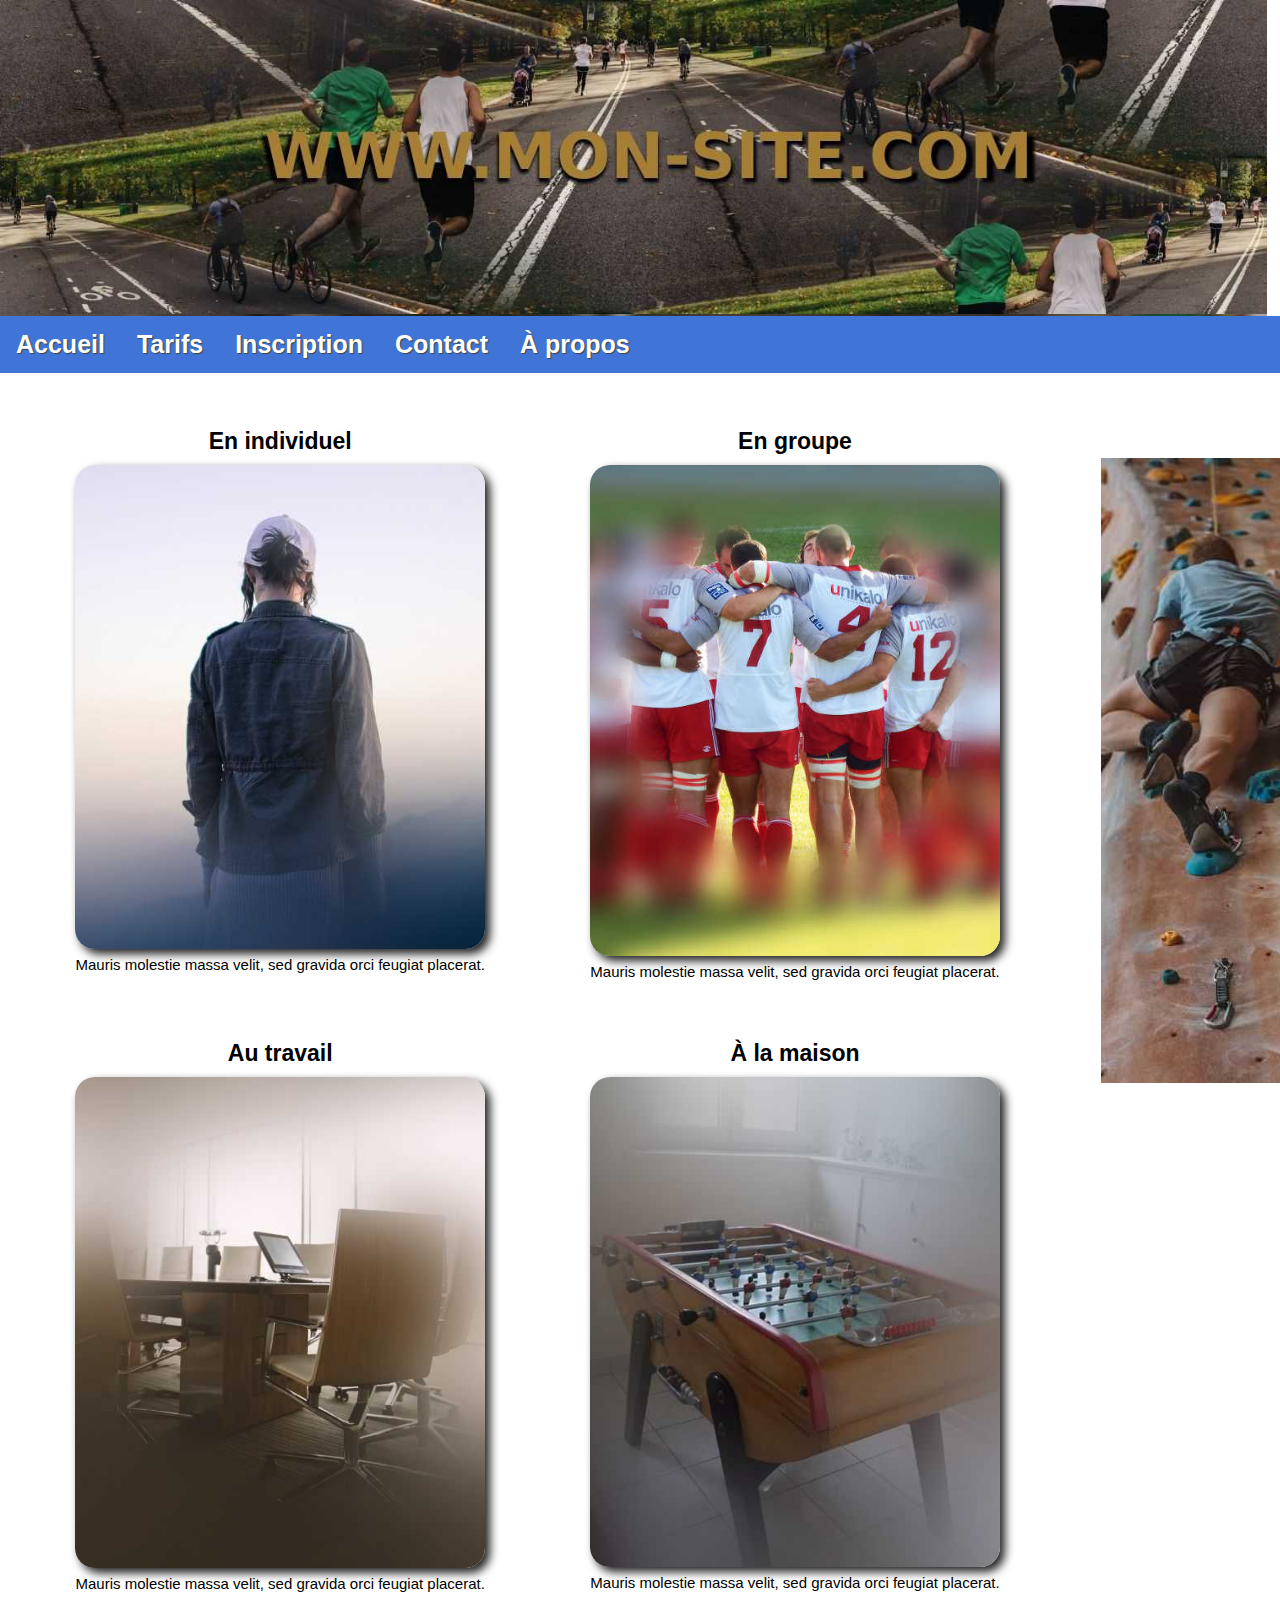
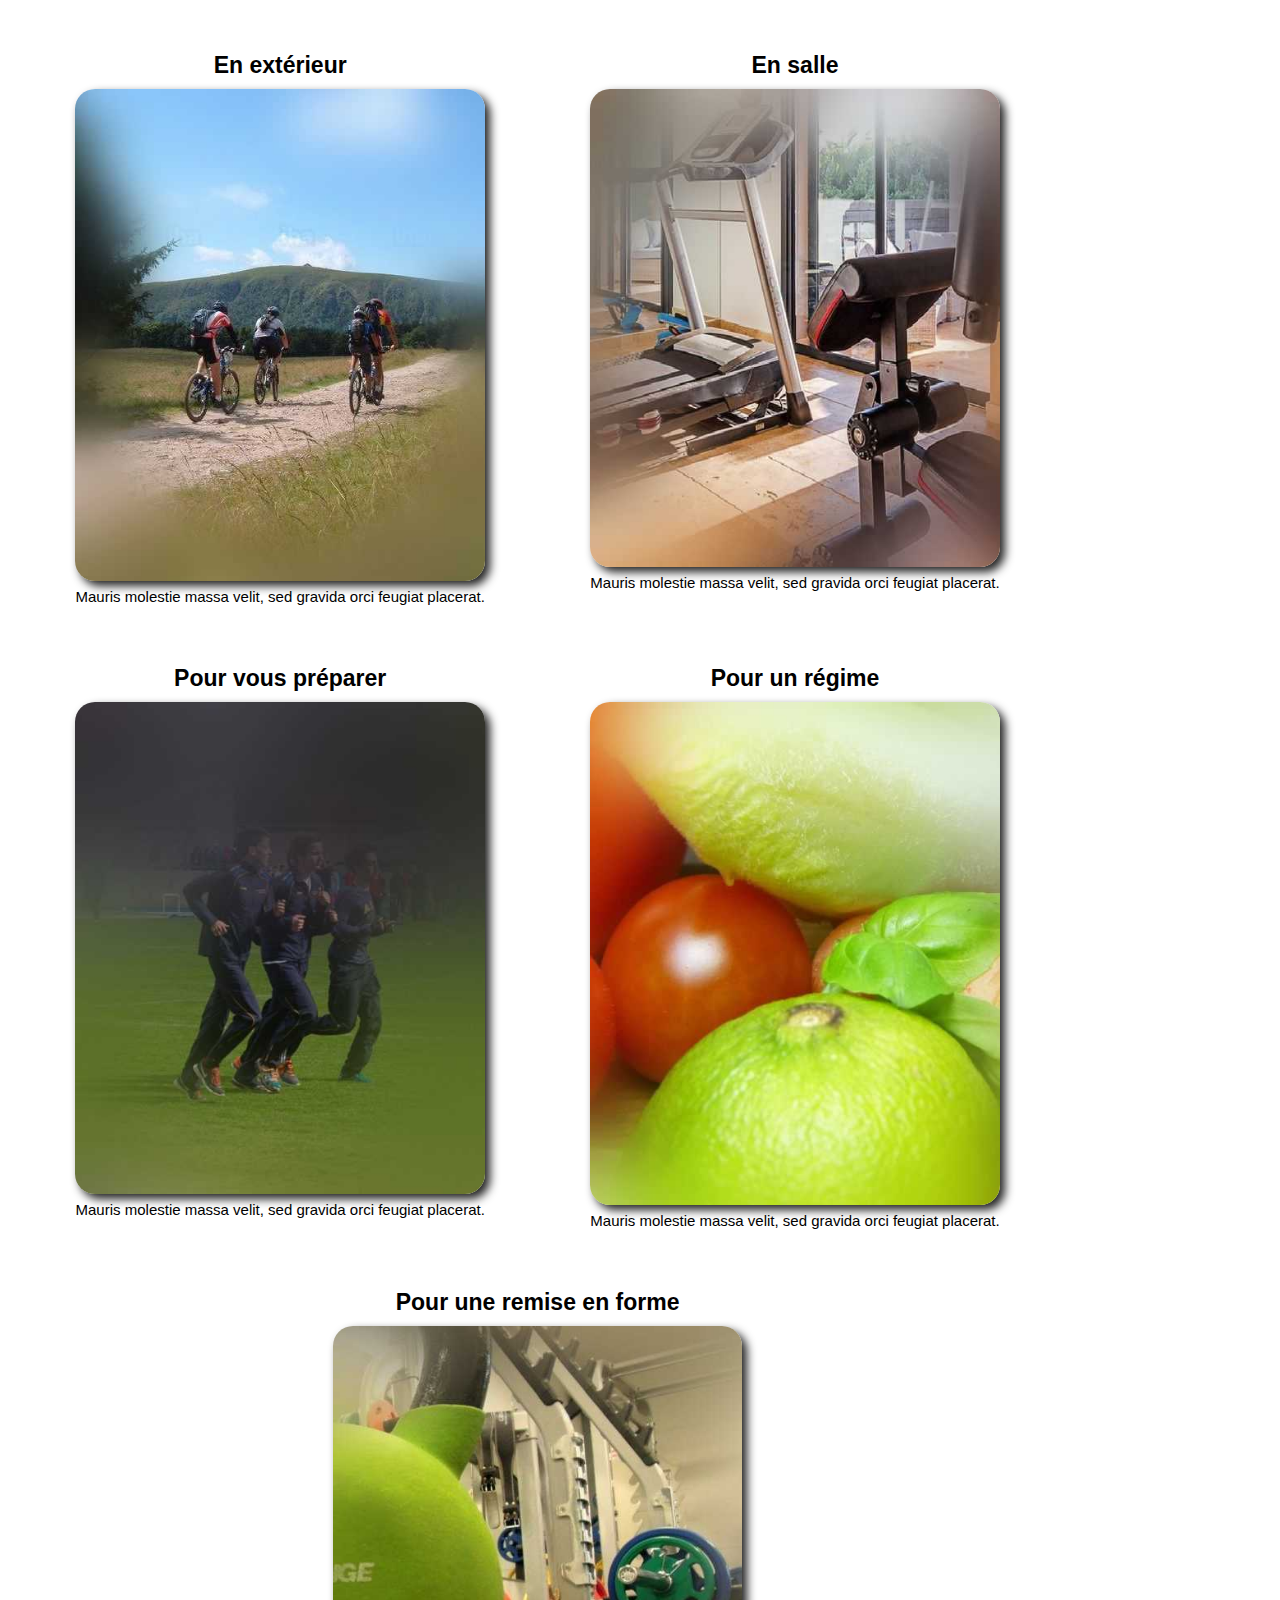
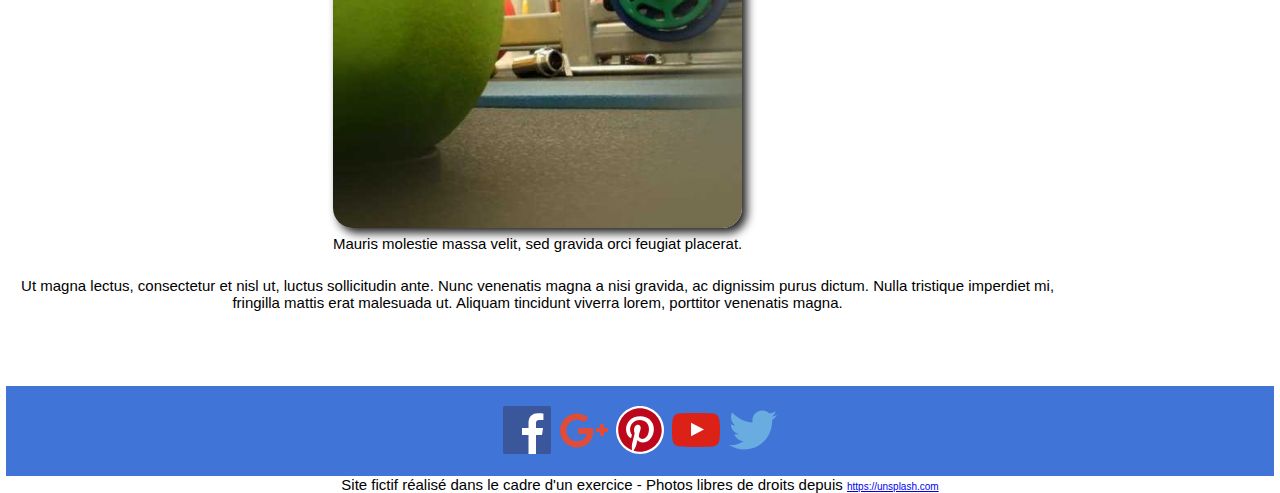
==== index.html @ 2d2733e8 "+index" ====
<!DOCTYPE html>
<html lang="fr">
	<head>
		<meta charset="UTF-8">
		<link rel="icon" type="image/png" href="./favicon.png" />
		<link rel="stylesheet" type="text/css" media="screen and (max-width: 576px)" href="./css/mobile.css">
		<link rel="stylesheet" type="text/css" media="screen and (min-width: 577px) and (max-width: 768px)" href="./css/tablette.css">
		<link rel="stylesheet" type="text/css" media="screen and (min-width: 769px)" href="./css/desktop.css">
		<title>Accueil</title>
	</head>
	<body>

		<header>
			<img src="./img/txt_ban-xl.jpg" alt="Banni&egrave;re">
		</header>

		<nav>
			<ul>
				<li><a href="./index.html" title="Accueil">Accueil</a></li>
				<li><a href="./tarifs.html" title="Tarifs">Tarifs</a></li>
				<li><a href="./inscription.html" title="Inscription">Inscription</a></li>
				<li><a href="./contact.html" title="Contact">Contact</a></li>
				<li><a href="./apropos.html" title="apropos.html">&Agrave; propos</a></li>
			</ul>
		</nav>

		<main>
			<section>
				<h2>En individuel</h2>
				<a href="#" title="#"><img src="./img/icone___individuel.jpeg" alt="individuel"></a>
				<p>Mauris molestie massa velit, sed gravida orci feugiat placerat.</p>
			</section>
			<section>
				<h2>En groupe</h2>
				<a href="#" title="#"><img src="./img/icone___groupe.jpg" alt="groupe"></a>
				<p>Mauris molestie massa velit, sed gravida orci feugiat placerat.</p>
			</section>
			<section>
				<h2>Au travail</h2>
				<a href="#" title="#"><img src="./img/icone___travail.jpeg" alt="travail"></a>
				<p>Mauris molestie massa velit, sed gravida orci feugiat placerat.</p>
			</section>
			<section>
				<h2>&Agrave; la maison</h2>
				<a href="#" title="#"><img src="./img/icone___maison.jpeg" alt="maison"></a>
				<p>Mauris molestie massa velit, sed gravida orci feugiat placerat.</p>
			</section>
			<section>
				<h2>En ext&eacute;rieur</h2>
				<a href="#" title="#"><img src="./img/icone___exterieur.jpeg" alt="exterieur"></a>
				<p>Mauris molestie massa velit, sed gravida orci feugiat placerat.</p>
			</section>
			<section>
				<h2>En salle</h2>
				<a href="#" title="#"><img src="./img/icone___salle.jpeg" alt="salle"></a>
				<p>Mauris molestie massa velit, sed gravida orci feugiat placerat.</p>
			</section>
			<section>
				<h2>Pour vous préparer</h2>
				<a href="#" title="#"><img src="./img/icone___preparation.jpeg" alt="preparation"></a>
				<p>Mauris molestie massa velit, sed gravida orci feugiat placerat.</p>
			</section>
			<section>
				<h2>Pour un régime</h2>
				<a href="#" title="#"><img src="./img/icone___regime.jpeg" alt="regime"></a>
				<p>Mauris molestie massa velit, sed gravida orci feugiat placerat.</p>
			</section>
			<section>
				<h2>Pour une remise en forme</h2>
				<a href="#" title="#"><img src="./img/icone___remise-en-forme.jpeg" alt="remise en forme"></a>
				<p>Mauris molestie massa velit, sed gravida orci feugiat placerat.</p>
			</section>

			<article>	
				<p>Ut magna lectus, consectetur et nisl ut, luctus sollicitudin ante. Nunc venenatis magna a nisi gravida, ac dignissim purus dictum. Nulla tristique imperdiet mi, fringilla mattis erat malesuada ut. Aliquam tincidunt viverra lorem, porttitor venenatis magna.</p>		
			</article>
		</main>

		<aside></aside>

		<section><!-- ***** SECTION : RÉSEAUX SOCIAUX ********************** -->
			<a href="#" title="Facebook"><img src="./img/logos/facebook.svg" alt="Facebook"></a> &nbsp;
			<a href="#" title="Google+"><img src="./img/logos/google-plus.svg" alt="GooglePlus"></a> &nbsp;
			<a href="#" title="Pinterest"><img src="./img/logos/pinterest.svg" alt="Pinterest"></a> &nbsp;
			<a href="#" title="Youtube"><img src="./img/logos/youtube.svg" alt="Youtube"></a> &nbsp;
			<a href="#" title="Twitter"><img src="./img/logos/twitter.svg" alt="Twitter"></a>
		</section>

		<footer>
			<p>Site fictif réalisé dans le cadre d'un exercice - Photos libres de droits depuis <a href="https://unsplash.com" title="Unsplash">https://unsplash.com</a></p>	
		</footer>
	</body>
</html>
---- css/mobile.css ----
/* --- VERSION MOBILE ------------------ */
* {
	margin: 0 auto;
	padding: 0 auto;
	font-family: Verdana, sans-serif;
	font-size: 10px;
	background-color: #FFFFFF;
}
h1 { text-align: left; }
/* --- VERSION MOBILE ------------------ */
---- css/tablette.css ----
/* --- VERSION TABLETTE ------------------ */
* {
	margin: 0 auto;
	padding: 0 auto;
	font-family: Verdana, sans-serif;
	font-size: 10px;
	background-color: #FFFFFF;
}
h1 { text-align: right; }
/* --- VERSION TABLETTE ------------------ */
---- css/desktop.css ----
/* --- VERSION DESKTOP ------------------ */
* {
	margin: 0;
	padding: 0;
	font-family: Verdana, Arial, sans-serif;
	font-size: 10px;
	text-align: center;
}
/* /// header ////////////////////////// */
header {
	background-image:url("../img/ban-xl-flou.jpg");
	width: 99vw;
}
header > img {
	animation: 3s 1 slideBan;
	width: 99vw;
}
@keyframes slideBan {
	from {
	-webkit-clip-path: polygon(-5% 0%, 0% 50%, -5% 100%, -10% 100%, -15% 50%, -10% 0%);
	clip-path: polygon(-5% 0%, 0% 50%, -5% 100%, -10% 100%, -15% 50%, -10% 0%);    
	}
	to {
	-webkit-clip-path: polygon(100% 0%, 110% 50%, 100% 100%, 0% 100%, 0% 50%, 0% 0%);
  clip-path: polygon(100% 0%, 110% 50%, 100% 100%, 0% 100%, 0% 50%, 0% 0%);	
	}
}
nav {
	position: -webkit-sticky; /* Chrome, Safari, Android */
	position: sticky;
	top: 0;
}
nav > ul {
	list-style-type: none;
	background-color: #4074D7;
	margin: 0;
	padding: 0;
	overflow: hidden;
}
nav > ul > li {
	display: block;
	text-align: center;
	font-size: 2.5rem;
	color: #FFFFFF;
	font-weight: bold;
	float: left;
	text-shadow: 1px 1px 1px #444444;
	padding: 14px 16px;
}
nav > ul > li:hover {
	background-color: #D9903F;
}
nav > ul > li > a:link, a:active, a:visited {
	display: block;
	text-align: center;
	font-size: 2.5rem;
	color: #FFFFFF;
	font-weight: bold;
	text-decoration: none;
}
/* /// main ///////////////////////////// */
main {
	margin-bottom: 40px;
	float: left;
	width: 84vw;
}
h2 {
	font-size: 2.3em;
	text-align: center;
	margin-top: 20px;
	margin-bottom: 10px;
}
main > section > a > img {
	border: 0;
	width: 80%;
	height: 80%;
	box-shadow: 5px 5px 10px #222222;
	border-radius: 20px;
}
section {
	width: 40vw;
	display: inline-block;
	vertical-align: top;
	margin-top: 35px;
}
section > p {
	font-size: 1.5rem;
	padding: 5px;
	text-align: center;
}
/*main > section:nth-child(3) {
	background-image: url("../img/aside.jpg");
	width: 200px;
	height: 625px;
	margin-top: 70px;
}*/
aside {
	background-image: url("../img/aside.jpg");
	background-repeat: no-repeat;
	width: 14vw;
	height: 625px;
	float: right;
	margin-top: 85px;
}
main > article > p {
	font-size: 1.5rem;
	padding-top: 20px;
}
/* /// RÉSEAUX SOCIAUX /////////////////// */
body > section {
	padding-top: 20px;
	padding-bottom: 20px;
	width: 99vw;
	background-color: #4074D7;
}
/* /// footer /////////////////////////// */
footer > p {
	font-size: 1.5rem;
}
footer > p ~ a:link, p ~ a:active, p ~ a:visited {
	color: #4074D7;
	font-size: 1.5rem;
}
footer > p ~ a:hover {
	color: #000000;
	font-size: 1.5rem;
}
/* --- VERSION DESKTOP ------------------ */
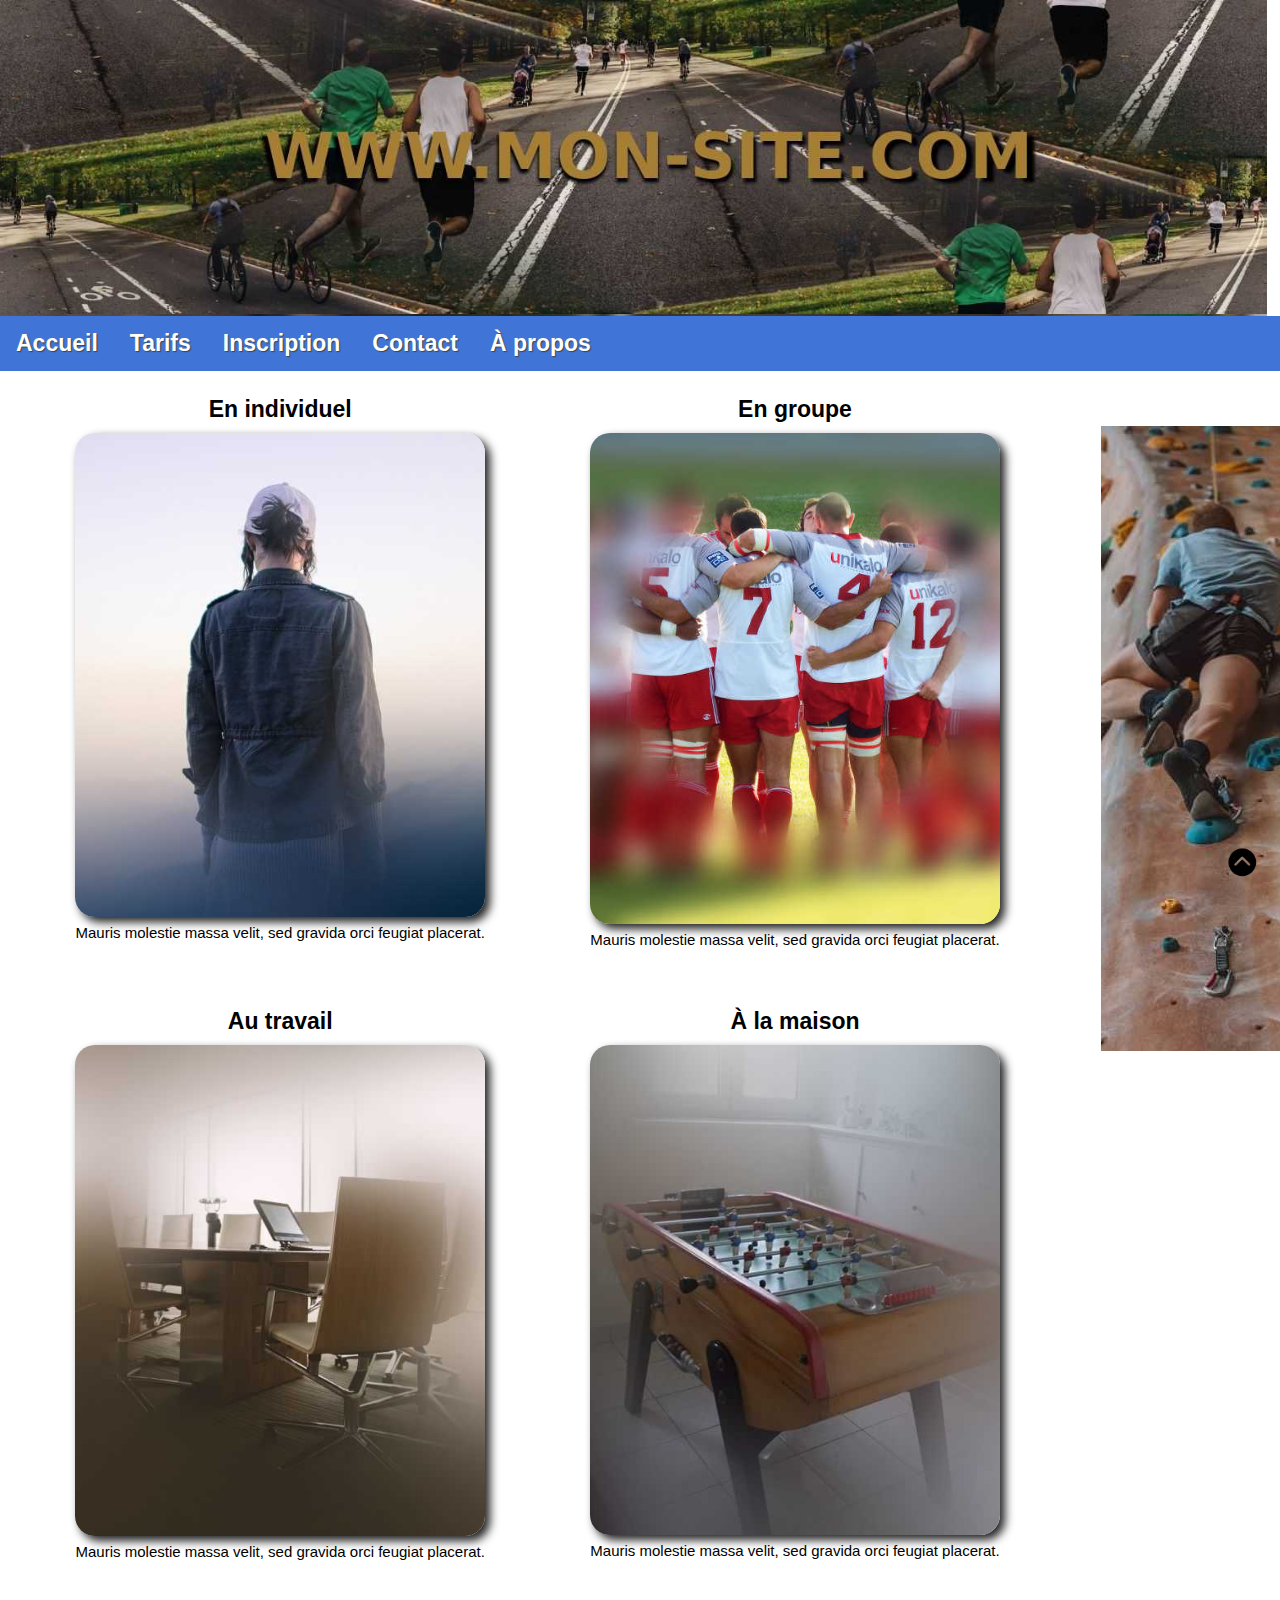
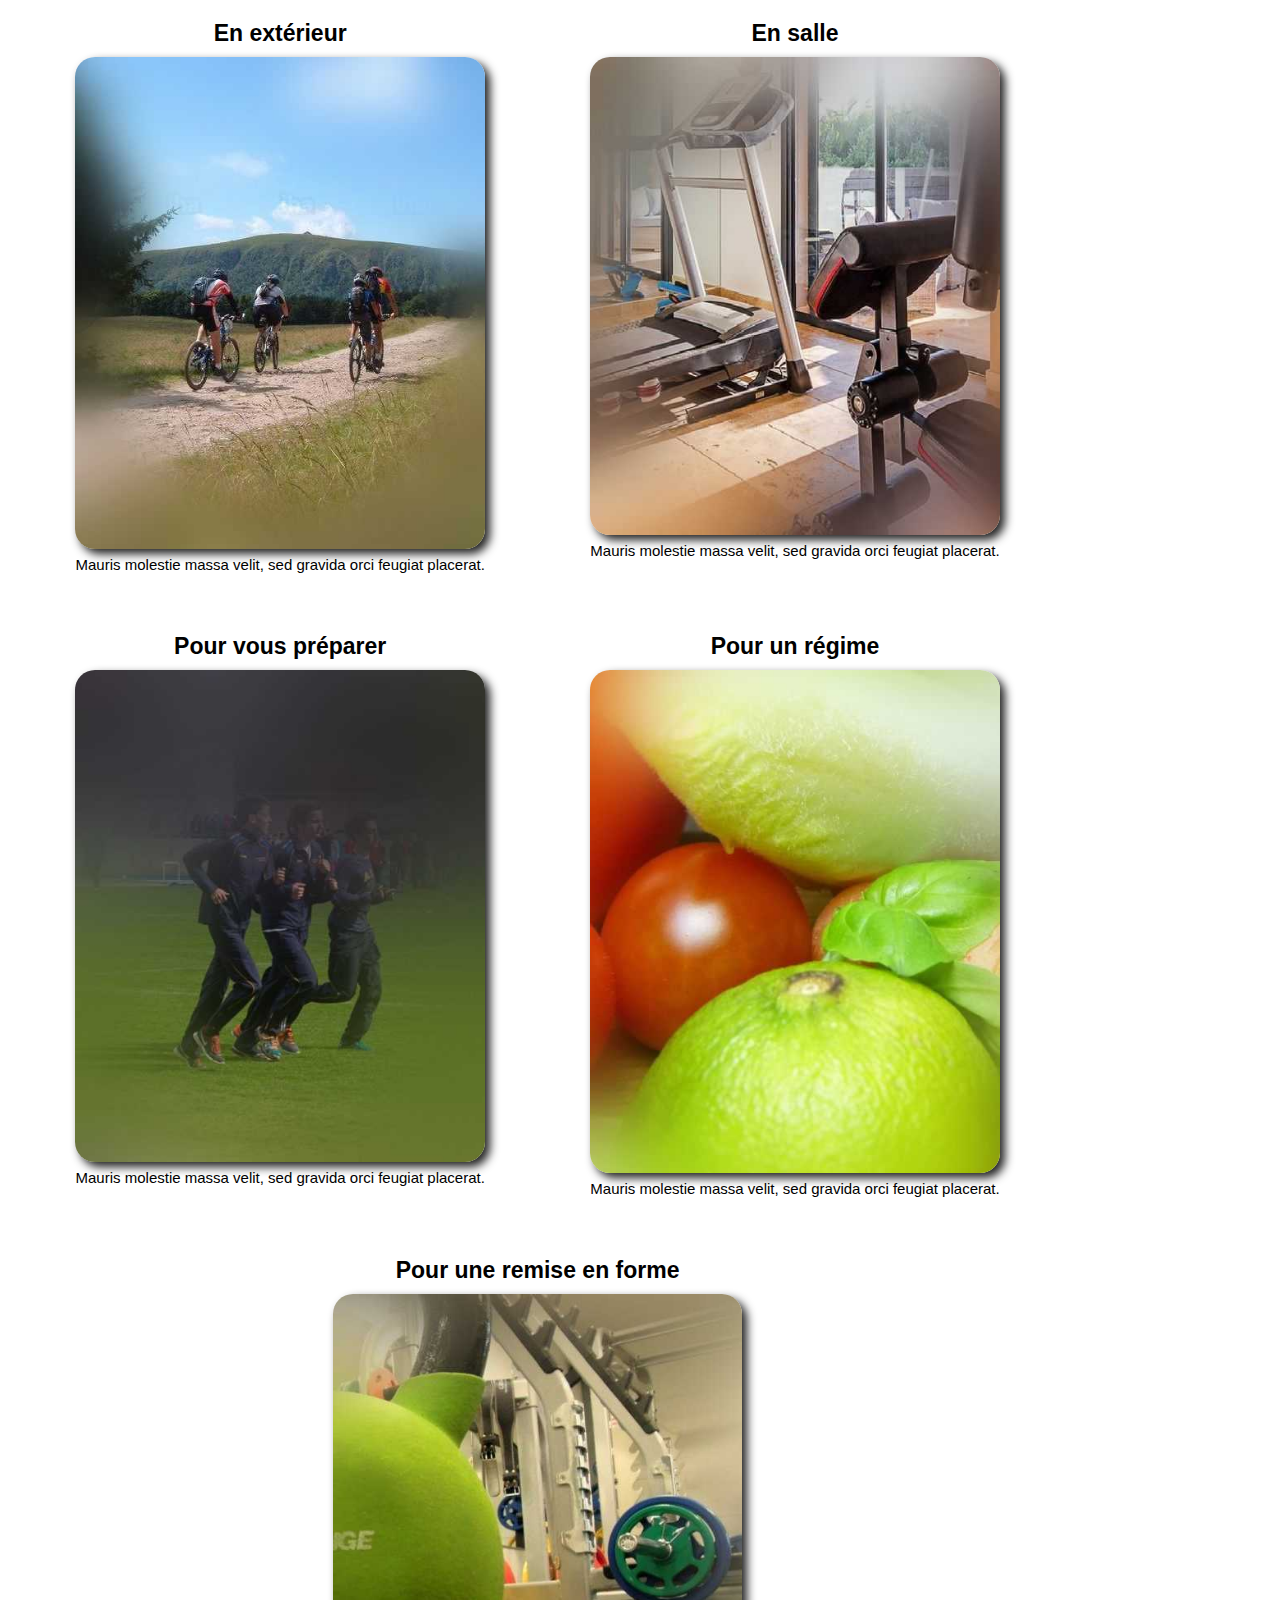
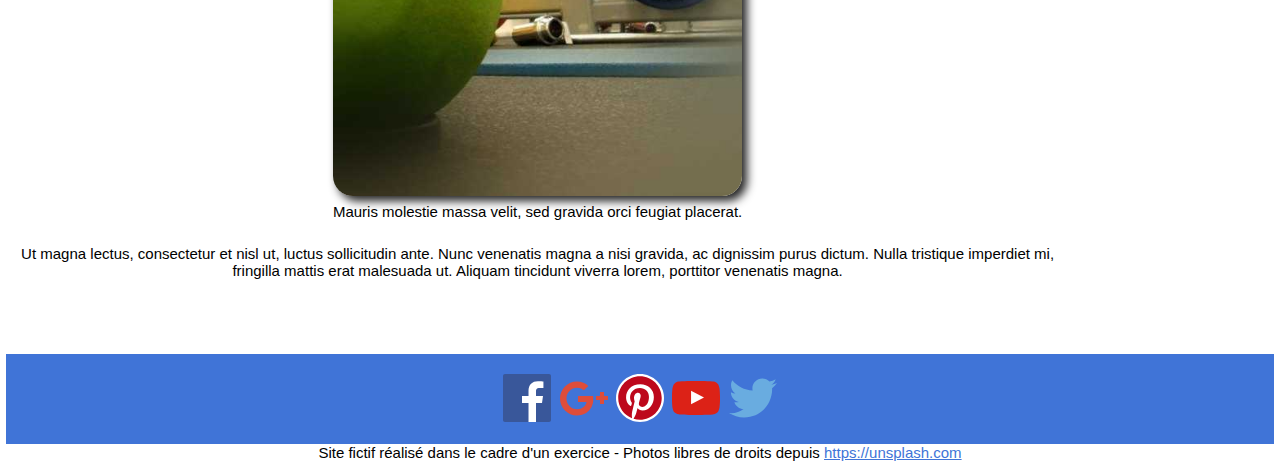
==== commit 768dbf17: "fini" ====
--- a/index.html
+++ b/index.html
@@ -8,7 +8,7 @@
 		<link rel="stylesheet" type="text/css" media="screen and (min-width: 769px)" href="./css/desktop.css">
 		<title>Accueil</title>
 	</head>
-	<body>
+	<body id="top">
 
 		<header>
 			<img src="./img/txt_ban-xl.jpg" alt="Banni&egrave;re">
@@ -89,5 +89,6 @@
 		<footer>
 			<p>Site fictif réalisé dans le cadre d'un exercice - Photos libres de droits depuis <a href="https://unsplash.com" title="Unsplash">https://unsplash.com</a></p>	
 		</footer>
+		<div id="retour"><a href="#top" title="top"><img src="./img/top.png" alt="top" /></a></div>
 	</body>
 </html>
--- a/css/mobile.css
+++ b/css/mobile.css
@@ -1,10 +1,243 @@
 /* --- VERSION MOBILE ------------------ */
 * {
-	margin: 0 auto;
-	padding: 0 auto;
-	font-family: Verdana, sans-serif;
+	margin: 0;
+	padding: 0;
+	font-family: Verdana, Arial, sans-serif;
 	font-size: 10px;
+	text-align: center;
+}
+/* /// header ////////////////////////// */
+header {
+	background-image:url("../img/ban-xl-flou.jpg");
+	width: 99vw;
+}
+header > img {
+	animation: 3s 1 slideBan;
+	width: 99vw;
+}
+@keyframes slideBan {
+	from {
+	-webkit-clip-path: polygon(-5% 0%, 0% 50%, -5% 100%, -10% 100%, -15% 50%, -10% 0%);
+	clip-path: polygon(-5% 0%, 0% 50%, -5% 100%, -10% 100%, -15% 50%, -10% 0%);    
+	}
+	to {
+	-webkit-clip-path: polygon(100% 0%, 110% 50%, 100% 100%, 0% 100%, 0% 50%, 0% 0%);
+  clip-path: polygon(100% 0%, 110% 50%, 100% 100%, 0% 100%, 0% 50%, 0% 0%);	
+	}
+}
+nav {
+	position: -webkit-sticky; /* Chrome, Safari, Android */
+	position: sticky;
+	top: 0;
+}
+nav > ul {
+	list-style-type: none;
+	background-color: #4074D7;
+	margin: 0;
+	padding: 0;
+	overflow: hidden;
+}
+nav > ul > li {
+	display: block;
+	text-align: center;
+	color: #FFFFFF;
+	font-weight: bold;
+	float: left;
+	text-shadow: 1px 1px 1px #444444;
+	padding: 14px 16px;
+}
+nav > ul > li:hover {
+	background-color: #D9903F;
+}
+nav > ul > li > a:link, a:active, a:visited {
+	display: block;
+	text-align: center;
+	font-size: 1.5rem;
+	color: #FFFFFF;
+	font-weight: bold;
+	text-decoration: none;
+}
+/* /// main ///////////////////////////// */
+main {
+	margin-bottom: 40px;
+	margin-top: -30px;
+	float: left;
+	width: 99vw;
+}
+h2 {
+	font-size: 2.3em;
+	text-align: center;
+	margin-top: 20px;
+	margin-bottom: 10px;
+}
+main > section > a > img {
+	border: 0;
+	width: 80%;
+	height: 80%;
+	box-shadow: 5px 5px 10px #222222;
+	border-radius: 20px;
+}
+section {
+	width: 40vw;
+	display: inline-block;
+	vertical-align: top;
+	margin-top: 35px;
+}
+section > p {
+	font-size: 1.5rem;
+	padding: 5px;
+	text-align: center;
+}
+/*main > section:nth-child(3) {
+	background-image: url("../img/aside.jpg");
+	width: 200px;
+	height: 625px;
+	margin-top: 70px;
+}*/
+aside {
+	display: none;
+}
+main > article > p {
+	font-size: 1.5rem;
+	padding-top: 20px;
+}
+main > p {
+	font-size: 1.5rem;
+}
+.apropos {
+	float: left;
+	margin-top: 85px;
+}
+.apropos_p {
+	margin-top: 85px;
+}
+.apropos_p > p {
+	font-size: 1.5rem;
+	text-align: left;
+	margin-bottom: 15px;
+	padding: 15px;
+}
+/* /// FORMULAIRES /////////////////////// */
+form {
+	padding: 15px;
+}
+fieldset {
+	background-color: #EEEEEE;
+	padding: 20px;
+	width: 85vw;
+}
+legend {
+	font-weight: bold;
+	font-size: 2.3rem;
+	margin-top: 60px;
+}
+label {
+	font-size: 1.5rem;
+}
+.gauche {
+	display: block;
+	text-align: left;
+	padding: 8px 8px 8px 0;
+}
+.droite {
+	display: block;
+	text-align: left;
+	padding: 5px 0 5px 5px;
+}
+input {
+	width: 100%;
+	border: 1px solid #4074d7;
+	font-size: 1.5rem;
+	text-align: left;
+	padding: 3px;
+}
+textarea {
+	width: 100%;
+	border: 1px solid #4074d7;
+	text-align: left;
+	padding: 3px;
+	font-size: 1.5rem;
+}
+input[type=submit] {
+	width: 80px;
+	background-color: #4074D7;
+	font-size: 1.5rem;
+	color: #FFFFFF;
+	border-color: #BBB;
+	border-radius: 5px;
+	text-align: center;
+}
+input[type=reset] {
+	width: 80px;
+	background-color: #FF0000;
+	font-size: 1.5rem;
+	color: #FFFFFF;
+	border-color: #BBB;
+	border-radius: 5px;
+	text-align: center;
+}
+/* /// TARIFS : TABLEAU ////////////////// */
+table {
+	margin-top: 60px;
+	border-collapse: collapse;
+	width: 98vw;
+}
+caption {	
+	font-size: 2rem;	
+	font-weight: bold;
+}
+thead > tr > th {
 	background-color: #FFFFFF;
 }
-h1 { text-align: left; }
+th {
+	font-size: 1.8rem;	
+	padding: 10px;
+}
+th:nth-child(1) {
+	width: 17%;
+}
+th:nth-child(2) {
+	width: 83%;
+	text-align: left;
+}
+tr:nth-child(odd) {
+	background-color: #D9903F;
+}
+td {
+	font-size: 1.5rem;	
+	padding: 10px;
+}
+td:nth-child(2) {
+	text-align: left;
+}
+/* /// RÉSEAUX SOCIAUX /////////////////// */
+body > section {
+	padding-top: 20px;
+	padding-bottom: 20px;
+	width: 99vw;
+	background-color: #4074D7;
+}
+/* /// footer /////////////////////////// */
+footer > p {
+	font-size: 1.5rem;
+}
+body > footer > p > a:link, p > a:active, p > a:visited {
+	color: #4074D7;
+	font-size: 1.5rem;
+}
+body > footer > p > a:hover {
+	color: #000000;
+	font-size: 1.5rem;
+}
+#retour > a:link, a:visited, a:active, a:hover {
+	text-decoration: none;
+}
+#retour > a > img {
+	position: fixed;
+	right: 20px;
+	bottom: 20px;
+	border: 0;
+	width: 35px;
+	height: 35px;
+}
 /* --- VERSION MOBILE ------------------ */
--- a/css/tablette.css
+++ b/css/tablette.css
@@ -1,10 +1,248 @@
 /* --- VERSION TABLETTE ------------------ */
 * {
-	margin: 0 auto;
-	padding: 0 auto;
-	font-family: Verdana, sans-serif;
+	margin: 0;
+	padding: 0;
+	font-family: Verdana, Arial, sans-serif;
 	font-size: 10px;
+	text-align: center;
+}
+/* /// header ////////////////////////// */
+header {
+	background-image:url("../img/ban-xl-flou.jpg");
+	width: 99vw;
+}
+header > img {
+	animation: 3s 1 slideBan;
+	width: 99vw;
+}
+@keyframes slideBan {
+	from {
+	-webkit-clip-path: polygon(-5% 0%, 0% 50%, -5% 100%, -10% 100%, -15% 50%, -10% 0%);
+	clip-path: polygon(-5% 0%, 0% 50%, -5% 100%, -10% 100%, -15% 50%, -10% 0%);    
+	}
+	to {
+	-webkit-clip-path: polygon(100% 0%, 110% 50%, 100% 100%, 0% 100%, 0% 50%, 0% 0%);
+  clip-path: polygon(100% 0%, 110% 50%, 100% 100%, 0% 100%, 0% 50%, 0% 0%);	
+	}
+}
+nav {
+	position: -webkit-sticky; /* Chrome, Safari, Android */
+	position: sticky;
+	top: 0;
+}
+nav > ul {
+	list-style-type: none;
+	background-color: #4074D7;
+	margin: 0;
+	padding: 0;
+	overflow: hidden;
+}
+nav > ul > li {
+	display: block;
+	text-align: center;
+	color: #FFFFFF;
+	font-weight: bold;
+	float: left;
+	text-shadow: 1px 1px 1px #444444;
+	padding: 14px 16px;
+}
+nav > ul > li:hover {
+	background-color: #D9903F;
+}
+nav > ul > li > a:link, a:active, a:visited {
+	display: block;
+	text-align: center;
+	font-size: 1.7rem;
+	color: #FFFFFF;
+	font-weight: bold;
+	text-decoration: none;
+}
+/* /// main ///////////////////////////// */
+main {
+	margin-bottom: 40px;
+	margin-top: -30px;
+	float: left;
+	width: 99vw;
+}
+h2 {
+	font-size: 2.3em;
+	text-align: center;
+	margin-top: 20px;
+	margin-bottom: 10px;
+}
+main > section > a > img {
+	border: 0;
+	width: 80%;
+	height: 80%;
+	box-shadow: 5px 5px 10px #222222;
+	border-radius: 20px;
+}
+section {
+	width: 40vw;
+	display: inline-block;
+	vertical-align: top;
+	margin-top: 35px;
+}
+section > p {
+	font-size: 1.5rem;
+	padding: 5px;
+	text-align: center;
+}
+/*main > section:nth-child(3) {
+	background-image: url("../img/aside.jpg");
+	width: 200px;
+	height: 625px;
+	margin-top: 70px;
+}*/
+aside {
+	display: none;
+}
+main > article > p {
+	font-size: 1.5rem;
+	padding-top: 20px;
+}
+main > p {
+	font-size: 1.5rem;
+}
+.apropos {
+	float: left;
+	margin-top: 85px;
+}
+.apropos_p {
+	margin-top: 85px;
+}
+.apropos_p > p {
+	font-size: 1.5rem;
+	text-align: left;
+	margin-bottom: 15px;
+	padding: 15px;
+}
+/* /// FORMULAIRES /////////////////////// */
+form {
+	width: 80vw;
+	padding: 15px;
+}
+fieldset {
+	background-color: #EEEEEE;
+	padding: 20px;
+	width: 90vw;
+}
+legend {
+	font-weight: bold;
+	font-size: 2.3rem;
+	margin-top: 60px;
+}
+label {
+	font-size: 1.5rem;
+}
+.gauche {
+	width: 30%;
+	display: inline;
+	float: left;
+	text-align: right;
+	padding: 8px 8px 8px 0;
+}
+.droite {
+	width: 45%;
+	display: inline;
+	float: left;
+	text-align: left;
+	padding: 5px 0 5px 5px;
+}
+input {
+	width: 100%;
+	border: 1px solid #4074d7;
+	font-size: 1.5rem;
+	text-align: left;
+	padding: 3px;
+}
+textarea {
+	width: 100%;
+	border: 1px solid #4074d7;
+	text-align: left;
+	padding: 3px;
+	font-size: 1.5rem;
+}
+input[type=submit] {
+	width: 80px;
+	background-color: #4074D7;
+	font-size: 1.5rem;
+	color: #FFFFFF;
+	border-color: #BBB;
+	border-radius: 5px;
+	text-align: center;
+}
+input[type=reset] {
+	width: 80px;
+	background-color: #FF0000;
+	font-size: 1.5rem;
+	color: #FFFFFF;
+	border-color: #BBB;
+	border-radius: 5px;
+	text-align: center;
+}
+/* /// TARIFS : TABLEAU ////////////////// */
+table {
+	margin-top: 60px;
+	border-collapse: collapse;
+	width: 98vw;
+}
+caption {	
+	font-size: 2rem;	
+	font-weight: bold;
+}
+thead > tr > th {
 	background-color: #FFFFFF;
 }
-h1 { text-align: right; }
+th {
+	font-size: 1.8rem;	
+	padding: 10px;
+}
+th:nth-child(1) {
+	width: 17%;
+}
+th:nth-child(2) {
+	width: 83%;
+	text-align: left;
+}
+tr:nth-child(odd) {
+	background-color: #D9903F;
+}
+td {
+	font-size: 1.5rem;	
+	padding: 10px;
+}
+td:nth-child(2) {
+	text-align: left;
+}
+/* /// RÉSEAUX SOCIAUX /////////////////// */
+body > section {
+	padding-top: 20px;
+	padding-bottom: 20px;
+	width: 99vw;
+	background-color: #4074D7;
+}
+/* /// footer /////////////////////////// */
+footer > p {
+	font-size: 1.5rem;
+}
+body > footer > p > a:link, p > a:active, p > a:visited {
+	color: #4074D7;
+	font-size: 1.5rem;
+}
+body > footer > p > a:hover {
+	color: #000000;
+	font-size: 1.5rem;
+}
+#retour > a:link, a:visited, a:active, a:hover {
+	text-decoration: none;
+}
+#retour > a > img {
+	position: fixed;
+	right: 20px;
+	bottom: 20px;
+	border: 0;
+	width: 35px;
+	height: 35px;
+}
 /* --- VERSION TABLETTE ------------------ */
--- a/css/desktop.css
+++ b/css/desktop.css
@@ -40,7 +40,6 @@
 nav > ul > li {
 	display: block;
 	text-align: center;
-	font-size: 2.5rem;
 	color: #FFFFFF;
 	font-weight: bold;
 	float: left;
@@ -53,7 +52,7 @@
 nav > ul > li > a:link, a:active, a:visited {
 	display: block;
 	text-align: center;
-	font-size: 2.5rem;
+	font-size: 2.3rem;
 	color: #FFFFFF;
 	font-weight: bold;
 	text-decoration: none;
@@ -61,6 +60,7 @@
 /* /// main ///////////////////////////// */
 main {
 	margin-bottom: 40px;
+	margin-top: -30px;
 	float: left;
 	width: 84vw;
 }
@@ -100,11 +100,122 @@
 	width: 14vw;
 	height: 625px;
 	float: right;
+	margin-top: 55px;
+}
+main > article > p {
+	font-size: 1.5rem;
+	padding-top: 20px;
+}
+main > p {
+	font-size: 1.5rem;
+}
+.apropos {
+	float: left;
 	margin-top: 85px;
 }
-main > article > p {
-	font-size: 1.5rem;
-	padding-top: 20px;
+.apropos_p {
+	margin-top: 85px;
+}
+.apropos_p > p {
+	font-size: 1.5rem;
+	text-align: left;
+	margin-bottom: 15px;
+}
+/* /// FORMULAIRES /////////////////////// */
+form {
+	width: 80vw;
+	padding: 15px;
+}
+fieldset {
+	background-color: #EEEEEE;
+	padding: 20px;
+}
+legend {
+	font-weight: bold;
+	font-size: 2.3rem;
+	margin-top: 60px;
+}
+label {
+	font-size: 1.5rem;
+}
+.gauche {
+	width: 30%;
+	display: inline;
+	float: left;
+	text-align: right;
+	padding: 8px 8px 8px 0;
+}
+.droite {
+	width: 45%;
+	display: inline;
+	float: left;
+	text-align: left;
+	padding: 5px 0 5px 5px;
+}
+input {
+	width: 100%;
+	border: 1px solid #4074d7;
+	font-size: 1.5rem;
+	text-align: left;
+	padding: 3px;
+}
+textarea {
+	width: 100%;
+	border: 1px solid #4074d7;
+	text-align: left;
+	padding: 3px;
+	font-size: 1.5rem;
+}
+input[type=submit] {
+	width: 80px;
+	background-color: #4074D7;
+	font-size: 1.5rem;
+	color: #FFFFFF;
+	border-color: #BBB;
+	border-radius: 5px;
+	text-align: center;
+}
+input[type=reset] {
+	width: 80px;
+	background-color: #FF0000;
+	font-size: 1.5rem;
+	color: #FFFFFF;
+	border-color: #BBB;
+	border-radius: 5px;
+	text-align: center;
+}
+/* /// TARIFS : TABLEAU ////////////////// */
+table {
+	margin-top: 60px;
+	border-collapse: collapse;
+}
+caption {	
+	font-size: 2rem;	
+	font-weight: bold;
+}
+thead > tr > th {
+	background-color: #FFFFFF;
+}
+th {
+	font-size: 1.8rem;	
+	padding: 10px;
+}
+th:nth-child(1) {
+	width: 17%;
+}
+th:nth-child(2) {
+	width: 83%;
+	text-align: left;
+}
+tr:nth-child(odd) {
+	background-color: #D9903F;
+}
+td {
+	font-size: 1.5rem;	
+	padding: 10px;
+}
+td:nth-child(2) {
+	text-align: left;
 }
 /* /// RÉSEAUX SOCIAUX /////////////////// */
 body > section {
@@ -117,12 +228,23 @@
 footer > p {
 	font-size: 1.5rem;
 }
-footer > p ~ a:link, p ~ a:active, p ~ a:visited {
+body > footer > p > a:link, p > a:active, p > a:visited {
 	color: #4074D7;
 	font-size: 1.5rem;
 }
-footer > p ~ a:hover {
+body > footer > p > a:hover {
 	color: #000000;
 	font-size: 1.5rem;
 }
+#retour > a:link, a:visited, a:active, a:hover {
+	text-decoration: none;
+}
+#retour > a > img {
+	position: fixed;
+	right: 20px;
+	bottom: 20px;
+	border: 0;
+	width: 35px;
+	height: 35px;
+}
 /* --- VERSION DESKTOP ------------------ */
